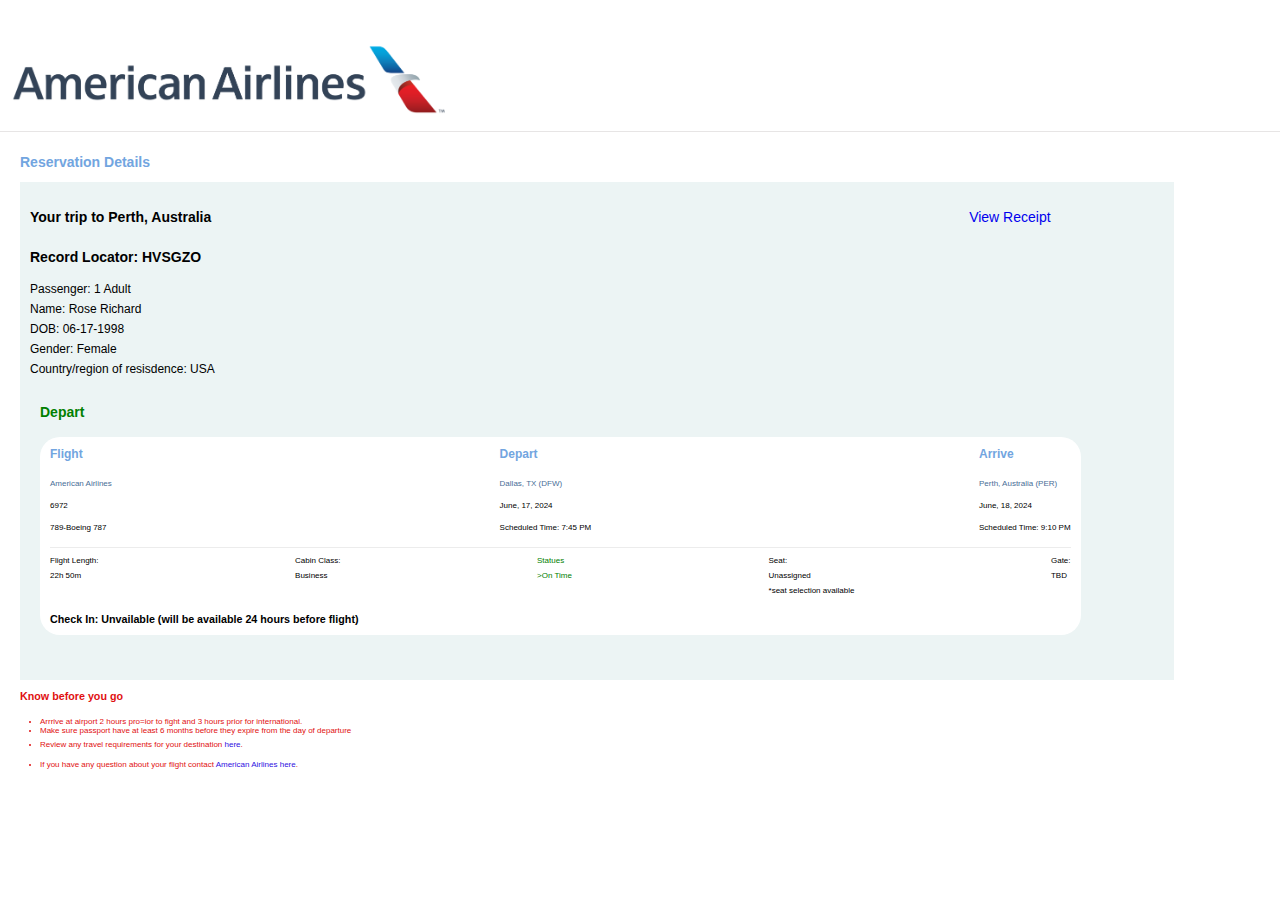
==== bookin-info.html @ de29a76d "Add files via upload" ====
<!DOCTYPE html>
<html lang="en">
<head>
    <meta charset="UTF-8">
    <meta name="viewport" content="width=device-width, initial-scale=1.0">
    <title>Flight Tracking</title>
    <link rel="stylesheet" href="booking-info.css">
    <link rel="stylesheet" href="style.css">
    <link rel="shortcut icon" href="/icons/globe.png" type="image/x-icon">
</head>
<body>
    <header>
        <nav>
            <img src="/icons/logo-american-airlines-graphic-design-brand-air-ticket-9c66f1c511f850a9f91eff01a8b15bed.png" alt="" class="american-airline">
        </nav>
    </header>
    <main>
        <section class="reservation-details-wrapper">
            <h5>Reservation Details</h5>
            <div class="details-wrapper">
                <div class="trip-info-receipt"> 
                    <h6>Your trip to Perth, Australia</h6>
                    <a href="/receipt.html">View Receipt</a>
                </div>
                <div class="trip-info-receipt">
                    <h6>Record Locator: HVSGZO</h6>
                </div>
                <p>Passenger: 1 Adult</p>
                <p>Name: Rose Richard</p>
                <p>DOB: 06-17-1998</p>
                <p>Gender: Female</p>
                <p>Country/region of resisdence: USA</p>
                <div class="flight-info-wrapper">
                    <h5>Depart</h5>
                    <div class="info-wrapper">
                        <div class="table">
                            <div class="flight-details columns">
                                <h6>Flight</h6>
                                <p>American Airlines</p>
                                <p>6972</p>
                                <p>789-Boeing 787</p>
                            </div>
                            <div class="depart-details columns">
                                <h6>Depart</h6>
                                <p>Dallas, TX (DFW)</p>
                                <p>June, 17, 2024</p>
                                <p>Scheduled Time: 7:45 PM</p>
                            </div>
                            <div class="columns-details columns">
                                <h6>Arrive</h6>
                                <p>Perth, Australia (PER)</p>
                                <p>June, 18, 2024</p>
                                <p>Scheduled Time: 9:10 PM</p>
                            </div>
                        </div>
                        <div class="last-row">
                            <p>Flight Length: <br> 22h 50m</p>

                            <p>Cabin Class: <br> Business</p>

                            <p style="color: green;">Statues <br> >On Time</p>

                            <p>Seat: <br>Unassigned <br>*seat selection available</p>

                            <p>Gate: <br>TBD</p>

                        </div>
                        <h6>Check In: Unvailable (will be available 24 hours before flight)</h6>
                    </div>
                </div>
            </div>
        </section>

        <section class="before-you-go-wrapper">
            <h6>Know before you go</h6>
            <ul>
                <li>Arrrive at airport 2 hours pro=ior to fight and 3 hours prior for international.</li>
                <li>Make sure passport have at least 6 months before they expire from the day of departure</li>
                <li>Review any travel requirements for your destination <a href="http://">here</a>.</li>
                <li>If you have any question about your flight contact <a href="http://">American Airlines here</a>.</li>
            </ul>
        </section>
    </main>
</body>
</html>
---- style.css ----
*{
    margin: 0;
    padding: 0;
    text-decoration: none;
    font-family: 'Trebuchet MS', 'Lucida Sans Unicode', 'Lucida Grande', 'Lucida Sans', Arial, sans-serif;
}
header{
    border-bottom: solid 0.5px rgb(231, 229, 229);
    width: 100%;
}
header nav{
    padding: 10px;
    display: flex;
    flex-flow: row;
    justify-content: space-between;
    align-items: center;
}
header nav img{
    width: 35%;
}

main{
    padding: 10px;
}
.login{
    display: flex;
    flex-flow: column;
    justify-content: first baseline;
    align-items: first baseline;
}
.login h2{
    font-size: 30px;
    color: rgb(114, 165, 224);
    margin: 10px 0px;
    font-family: 'Trebuchet MS', 'Lucida Sans Unicode', 'Lucida Grande', 'Lucida Sans', Arial, sans-serif;
    font-weight: 100;
}
.login article{
    font-size: 12px;
    color: rgb(0, 0, 0);
    font-family: 'Trebuchet MS', 'Lucida Sans Unicode', 'Lucida Grande', 'Lucida Sans', Arial, sans-serif;
    margin: 5px 0px;
    font-weight: 100;
}
.required-hint{
    display: flex;
    flex-flow: row;
    justify-content: space-between;
    align-items: center;
}
.dot{
    width: 5px;
    height: 5px;
    border-radius: 2.5px;
    background-color: rgb(151, 5, 5);
    margin: 0px 5px;
}
.required-hint h6{
    font-size: 12px;
    color: rgb(0, 0, 0);
    font-family: 'Trebuchet MS', 'Lucida Sans Unicode', 'Lucida Grande', 'Lucida Sans', Arial, sans-serif;
    margin: 5px 0px;
    font-weight: 100;
}
form{
    margin: 10px 0px ;
    width: 100%;
}
.input-wrapper{
    display: flex;
    flex-flow: column;
    justify-content: first baseline;
    align-items: first baseline;
}
.input-wrapper .p{
    display: flex;
    flex-flow: row;
    justify-content: space-between;
    align-items: center;
    margin: 5px 0px;
}
.input-wrapper .p p{
    font-size: 12px;
    color: rgb(0, 0, 0);
    font-family: 'Trebuchet MS', 'Lucida Sans Unicode', 'Lucida Grande', 'Lucida Sans', Arial, sans-serif;
    margin: 5px 0px;
    font-weight: 100;
}
.remember-me{
    width: 100%;
    display: flex;
    flex-flow: row;
    justify-content: first baseline;
    align-items: center;
    padding: 10px 0px;
}
.remember-me input{
    width: 20px;
    margin-right: 10px;
}
form input{
    width: 95%;
    height: 20px;
    padding: 5px;
}
form h6{
    font-size: 12px;
    color: rgb(0, 0, 0);
    font-family: 'Trebuchet MS', 'Lucida Sans Unicode', 'Lucida Grande', 'Lucida Sans', Arial, sans-serif;
    margin: 5px 0px;
    font-weight: 100;
    line-height: 15px;
    margin: 20px 0px;
}
#log-in-button{
    height: 35px;
    width: 95%;
    margin: 20px 0px;
    background-color: rgb(47, 95, 151);
    border: none;
    color: white;
    font-family: 'Trebuchet MS', 'Lucida Sans Unicode', 'Lucida Grande', 'Lucida Sans', Arial, sans-serif;
    cursor: pointer;
    border-radius: 2px;
}
.greeting-date{
    display: flex;
    flex-flow: row;
    justify-content: space-between;
    align-items: center;
    padding: 0px 10px;
    margin: 10px 0px;
}
.greeting-date h5{
    font-size: 10px;
    font-family: 'Trebuchet MS', 'Lucida Sans Unicode', 'Lucida Grande', 'Lucida Sans', Arial, sans-serif;
}
.travel-receipt-header{
    display: flex;
    flex-flow: column;
    justify-content: space-between;
    align-items: center;
    padding: 10px 0px;
    margin: 10px 0px;
    background: linear-gradient(to bottom, rgb(65, 95, 129), rgb(178, 205, 231), rgb(75, 109, 148));
}
.travel-receipt-header img{
    width: 40px;
    border: solid 0.5px black;
    border-radius: 40px;
    padding: 5px;
}
.travel-receipt-header p{
    font-size: 12px;
    font-family: 'Trebuchet MS', 'Lucida Sans Unicode', 'Lucida Grande', 'Lucida Sans', Arial, sans-serif;
    margin: 10px 0px;
}
.record-locator{
    display: flex;
    flex-flow: column;
    justify-content: space-between;
    align-items: center;
    margin: 20px 0px;
    border-bottom: solid 0.5px rgb(212, 210, 210);
}
.record-locator h6, p{
    font-size: 12px;
    margin: 10px 0px;
    text-align: left;
    line-height: 15px;
}
.trip-receipt{
    display: flex;
    flex-flow: column;
    justify-content: space-between;
    align-items: first baseline;
    margin: 20px 0px;
}
.trip-receipt h2{
    font-size: 30px;
    color: rgb(114, 165, 224);
    margin: 10px 0px;
    font-family: 'Trebuchet MS', 'Lucida Sans Unicode', 'Lucida Grande', 'Lucida Sans', Arial, sans-serif;
    font-weight: 100;
}
.trip-receipt h6{
    font-size: 12px;
    color: rgb(0, 0, 0);
    display: flex;
    flex-flow: row;
    justify-content: space-between;
    align-items: center;
    margin: 10px 0px;
}
.trip-receipt img{
    width: 15px;
    margin-right: 15px;
}
.trip-receipt h5{
    font-size: 14px;
    color: rgb(0, 0, 0);
    display: flex;
    flex-flow: row;
    justify-content: space-between;
    align-items: center;
    margin: 10px 0px;
}
.trip-receipt p{
    font-size: 12px;
    color: rgb(0, 0, 0);
    display: flex;
    flex-flow: row;
    justify-content: space-between;
    align-items: center;
    margin: 10px 0px;
    text-transform: uppercase;
}
.trip-receipt table{
    font-size: 12px;
    color: rgb(0, 0, 0);
    display: flex;
    flex-flow: row;
    justify-content: space-between;
    align-items: center;
    margin: 10px 0px;
    padding: 5px;
    text-transform: uppercase;
    border: solid rgb(252, 170, 170) 1px;
}
.trip-receipt table tr{
    font-size: 12px;
    display: flex;
    flex-flow: row;
    justify-content: space-between;
    align-items: center;
    margin: 10px 0px;
    text-transform: uppercase;
    width: 350px;
}
.trip-receipt table tr td{
    font-size: 12px;
}
.trip-receipt table tr td h6{
    font-size: 14px;
}





*{
    margin: 0;
    padding: 0;
    text-decoration: none;
    font-family: 'Trebuchet MS', 'Lucida Sans Unicode', 'Lucida Grande', 'Lucida Sans', Arial, sans-serif;
}
body{
    overflow-x: none;
}
header{
    border-bottom: solid 0.5px rgb(231, 229, 229);
    width: 100%;
}
header nav{
    padding: 10px;
    display: flex;
    flex-flow: row;
    justify-content: space-between;
    align-items: center;
}
header nav img{
    width: 35%;
}
.reservation-details-wrapper{
    display: flex;
    flex-flow: column;
    justify-content: first baseline;
    align-items: first baseline;
}
.reservation-details-wrapper h5{
    color: rgb(114, 165, 224);
    font-size: 14px;
    font-family: 'Trebuchet MS', 'Lucida Sans Unicode', 'Lucida Grande', 'Lucida Sans', Arial, sans-serif;
    line-height: 20px;
    margin: 10px
}
.details-wrapper{
    background-color: rgba(228, 239, 240, 0.7);
    padding: 15px 10px;
    width: 90%;
}
.details-wrapper .trip-info-receipt{
    display: flex;
    flex-flow: row;
    justify-content: space-between;
    align-items: center;
    width: 90%;
}
.details-wrapper .trip-info-receipt h6, a{
    font-size: 14px;
    line-height: 20px;
    margin: 10px 0px;
    width: fit-content;
}
.details-wrapper p{
    font-size: 12px;
    line-height: 15px;
    margin: 5px 0px;
}
.flight-info-wrapper{
    display: flex;
    flex-flow: column;
    justify-content: first baseline;
    align-items: first baseline;
    margin: 20px 0px;
}
.flight-info-wrapper h5{
    color: green;
    font-family: 14px;
    margin: 5px 0px;
}
.flight-info-wrapper .info-wrapper{
    width: 90%;
    background-color: rgb(255, 255, 255);
    display: flex;
    flex-flow: column;
    align-items: first baseline;
    justify-content: first baseline;
    border-radius: 20px;
    margin: 10px;
    padding: 10px;
}
.flight-info-wrapper .info-wrapper .table{
    width: 100%;
    display: flex;
    flex-flow: row wrap;
    align-items: first baseline;
    justify-content: space-between;
}
.flight-info-wrapper .info-wrapper .table .columns{
    display: flex;
    flex-flow: column;
    align-items: first baseline;
    justify-content: first baseline;
}

.flight-info-wrapper .info-wrapper .table .columns h6{
    font-size: 12px;
    margin-bottom: 10px;
    color: rgb(114, 165, 224);

}
.columns p:first-of-type{
    margin-bottom: 2px;
    color: rgb(73, 110, 151);

}
.flight-info-wrapper .info-wrapper .table .columns p{
    font-size: 8px;
    margin-bottom: 2px;
}

.last-row{
    width: 100%;
   display: flex;
   flex-flow: row;
   justify-content: space-between;
   align-items: first baseline;
   margin: 10px 0px;
   padding: 5px 0px;
   border-top: solid 0.5px rgb(218, 218, 218, 0.5);
}
.last-row p{
    font-size: 8px;
    margin: 0;
    padding: 0;
    width: fit-content;
}
.before-you-go-wrapper{
    width: 100%;
    display: flex;
    flex-flow: column;
    justify-content: baseline;
    align-items: first baseline;
    padding: 10px;

}
.before-you-go-wrapper h6{
    color: rgb(223, 16, 16);

}
.before-you-go-wrapper ul{
    display: flex;
    flex-flow: column;
    justify-content: baseline;
    align-items: first baseline;
    padding: 15px 20px;
}
.before-you-go-wrapper ul li{
    list-style: disc;
    font-size: 8px;
    color: rgb(223, 16, 16);

}
.before-you-go-wrapper ul a{
    list-style: disc;
    font-size: 8px;
    color: rgb(47, 16, 223);

}
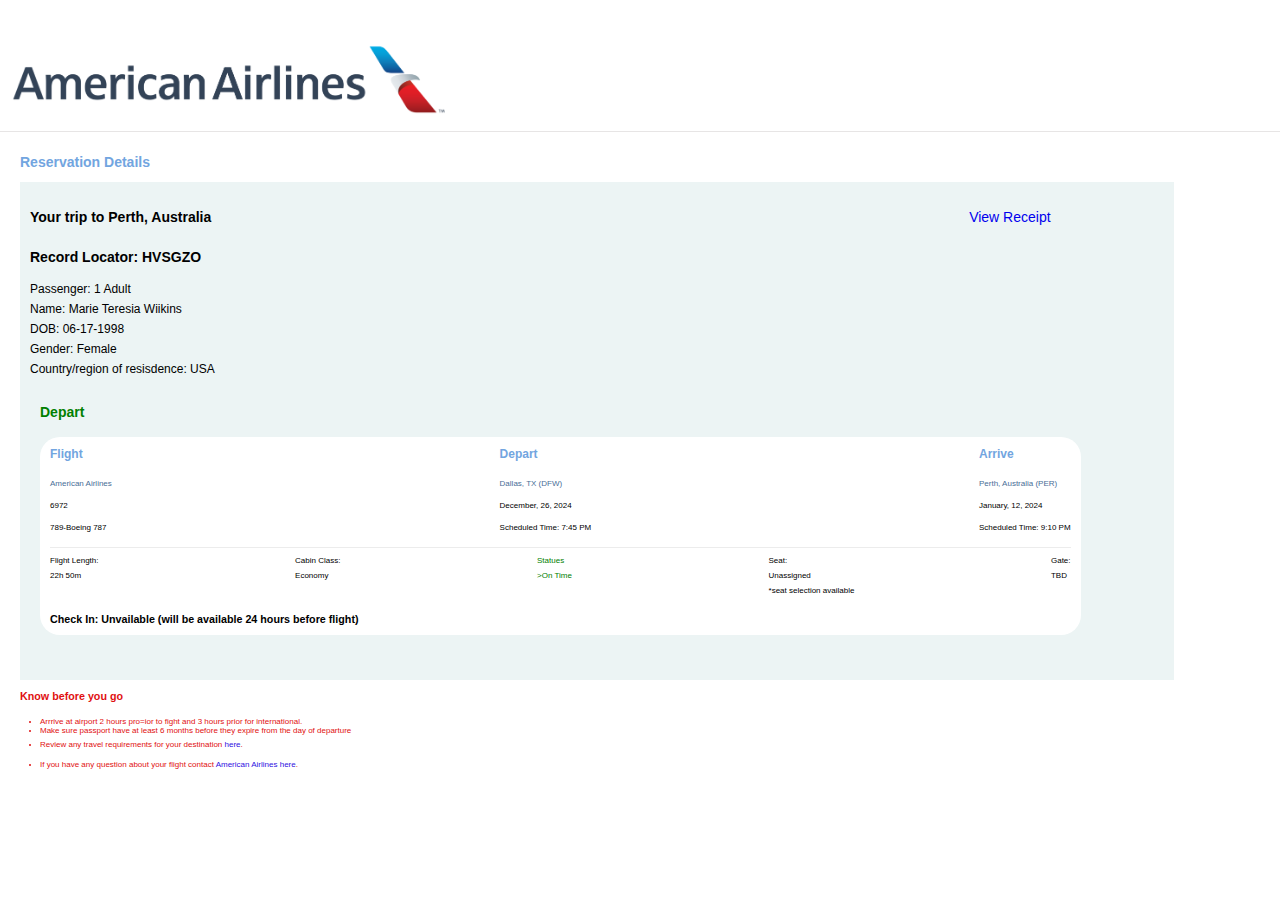
==== commit b14b761f: "Update bookin-info.html" ====
--- a/bookin-info.html
+++ b/bookin-info.html
@@ -26,7 +26,7 @@
                     <h6>Record Locator: HVSGZO</h6>
                 </div>
                 <p>Passenger: 1 Adult</p>
-                <p>Name: Rose Richard</p>
+                <p>Name: Marie Teresia Wiikins</p>
                 <p>DOB: 06-17-1998</p>
                 <p>Gender: Female</p>
                 <p>Country/region of resisdence: USA</p>
@@ -43,20 +43,20 @@
                             <div class="depart-details columns">
                                 <h6>Depart</h6>
                                 <p>Dallas, TX (DFW)</p>
-                                <p>June, 17, 2024</p>
+                                <p>December, 26, 2024</p>
                                 <p>Scheduled Time: 7:45 PM</p>
                             </div>
                             <div class="columns-details columns">
                                 <h6>Arrive</h6>
                                 <p>Perth, Australia (PER)</p>
-                                <p>June, 18, 2024</p>
+                                <p>January, 12, 2024</p>
                                 <p>Scheduled Time: 9:10 PM</p>
                             </div>
                         </div>
                         <div class="last-row">
                             <p>Flight Length: <br> 22h 50m</p>
 
-                            <p>Cabin Class: <br> Business</p>
+                            <p>Cabin Class: <br> Economy</p>
 
                             <p style="color: green;">Statues <br> >On Time</p>
 
@@ -82,4 +82,4 @@
         </section>
     </main>
 </body>
-</html>+</html>
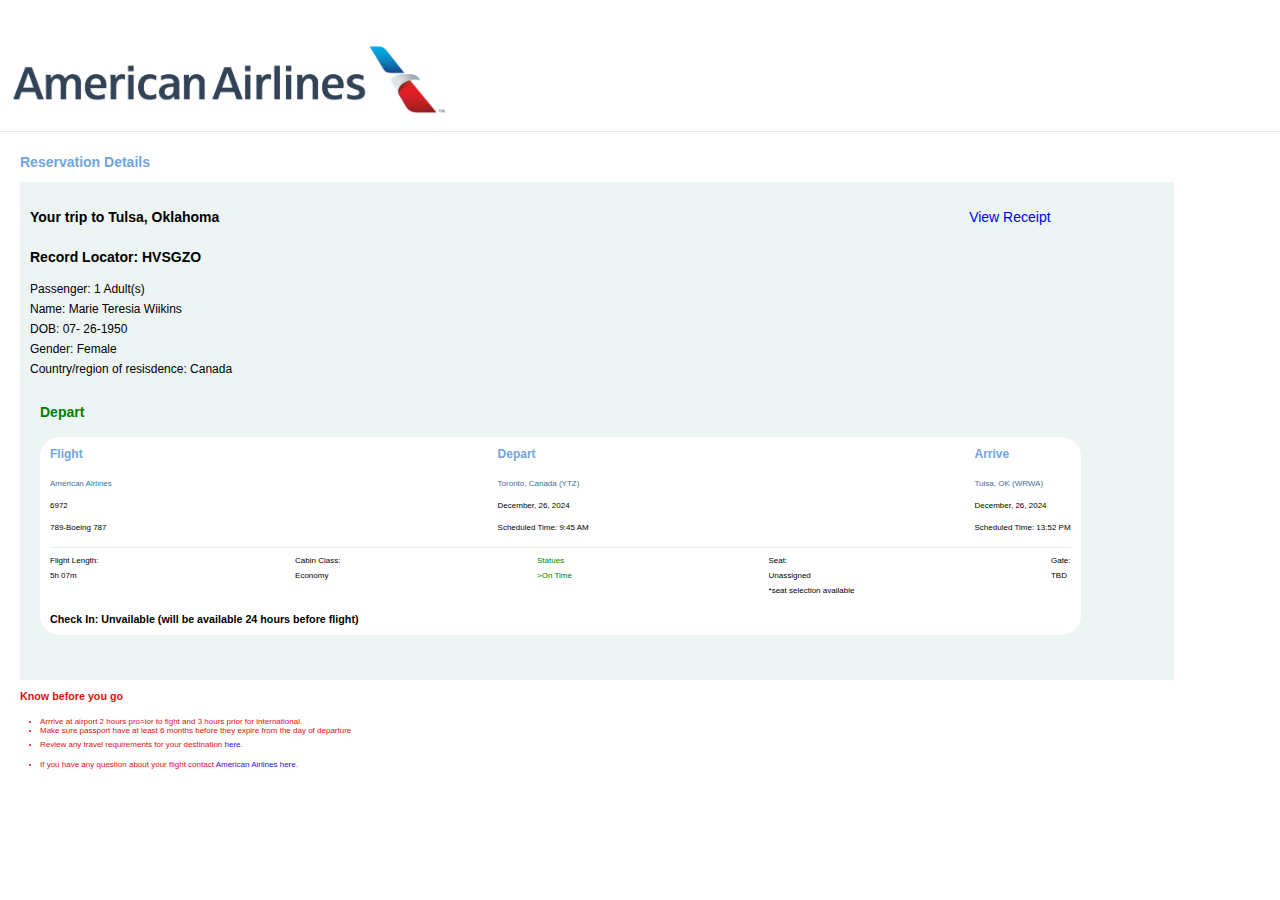
==== commit 0a028cb2: "Update bookin-info.html" ====
--- a/bookin-info.html
+++ b/bookin-info.html
@@ -19,17 +19,17 @@
             <h5>Reservation Details</h5>
             <div class="details-wrapper">
                 <div class="trip-info-receipt"> 
-                    <h6>Your trip to Perth, Australia</h6>
+                    <h6>Your trip to Tulsa, Oklahoma</h6>
                     <a href="/receipt.html">View Receipt</a>
                 </div>
                 <div class="trip-info-receipt">
                     <h6>Record Locator: HVSGZO</h6>
                 </div>
-                <p>Passenger: 1 Adult</p>
+                <p>Passenger: 1 Adult(s)</p>
                 <p>Name: Marie Teresia Wiikins</p>
-                <p>DOB: 06-17-1998</p>
+                <p>DOB: 07- 26-1950</p>
                 <p>Gender: Female</p>
-                <p>Country/region of resisdence: USA</p>
+                <p>Country/region of resisdence: Canada</p>
                 <div class="flight-info-wrapper">
                     <h5>Depart</h5>
                     <div class="info-wrapper">
@@ -42,19 +42,19 @@
                             </div>
                             <div class="depart-details columns">
                                 <h6>Depart</h6>
-                                <p>Dallas, TX (DFW)</p>
+                                <p>Toronto, Canada (YTZ)</p>
                                 <p>December, 26, 2024</p>
-                                <p>Scheduled Time: 7:45 PM</p>
+                                <p>Scheduled Time: 9:45 AM</p>
                             </div>
                             <div class="columns-details columns">
                                 <h6>Arrive</h6>
-                                <p>Perth, Australia (PER)</p>
-                                <p>January, 12, 2024</p>
-                                <p>Scheduled Time: 9:10 PM</p>
+                                <p>Tulsa, OK (WRWA)</p>
+                                <p>December, 26, 2024</p>
+                                <p>Scheduled Time: 13:52 PM</p>
                             </div>
                         </div>
                         <div class="last-row">
-                            <p>Flight Length: <br> 22h 50m</p>
+                            <p>Flight Length: <br> 5h 07m</p>
 
                             <p>Cabin Class: <br> Economy</p>
 
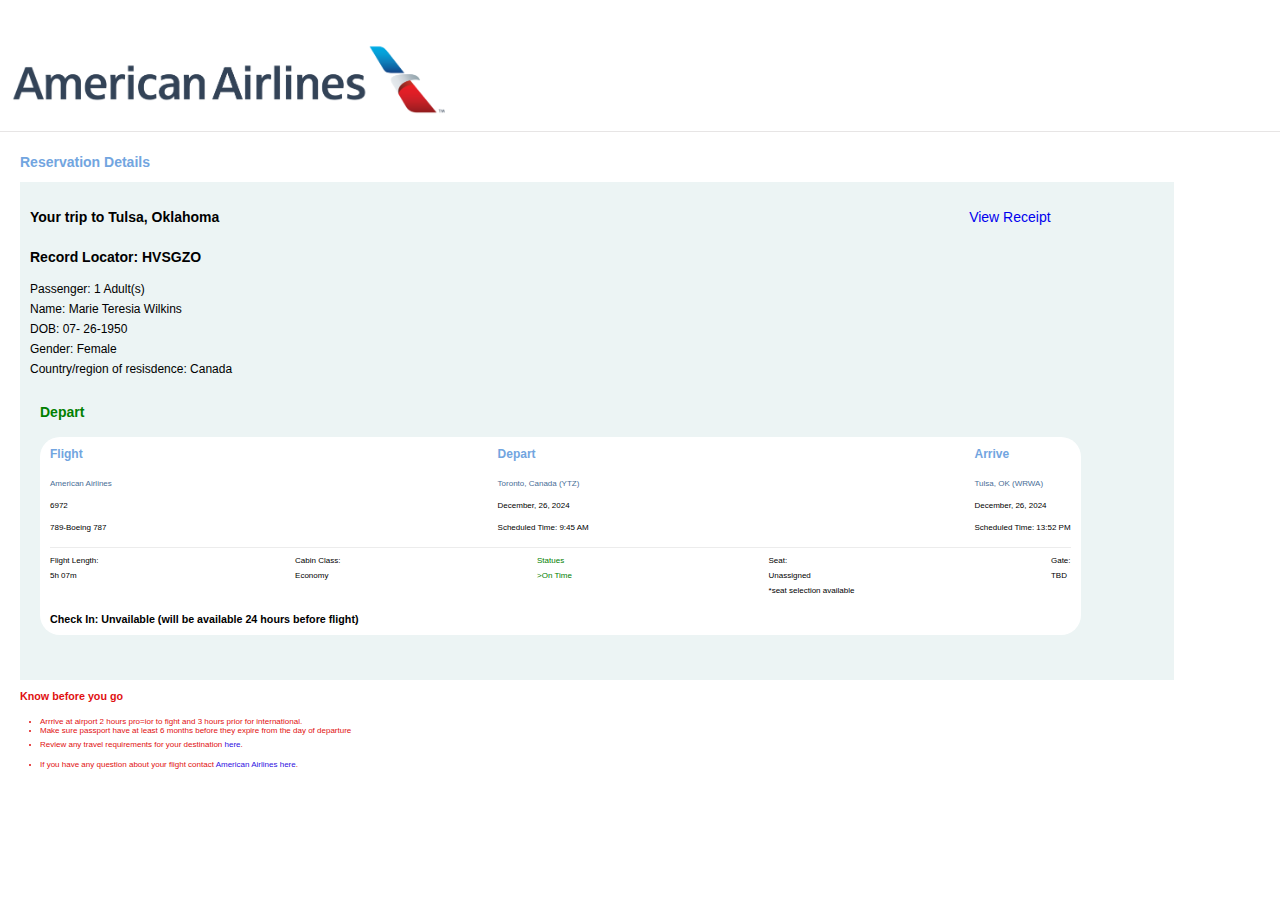
==== commit 93f0fac4: "Update bookin-info.html" ====
--- a/bookin-info.html
+++ b/bookin-info.html
@@ -26,7 +26,7 @@
                     <h6>Record Locator: HVSGZO</h6>
                 </div>
                 <p>Passenger: 1 Adult(s)</p>
-                <p>Name: Marie Teresia Wiikins</p>
+                <p>Name: Marie Teresia Wilkins</p>
                 <p>DOB: 07- 26-1950</p>
                 <p>Gender: Female</p>
                 <p>Country/region of resisdence: Canada</p>
